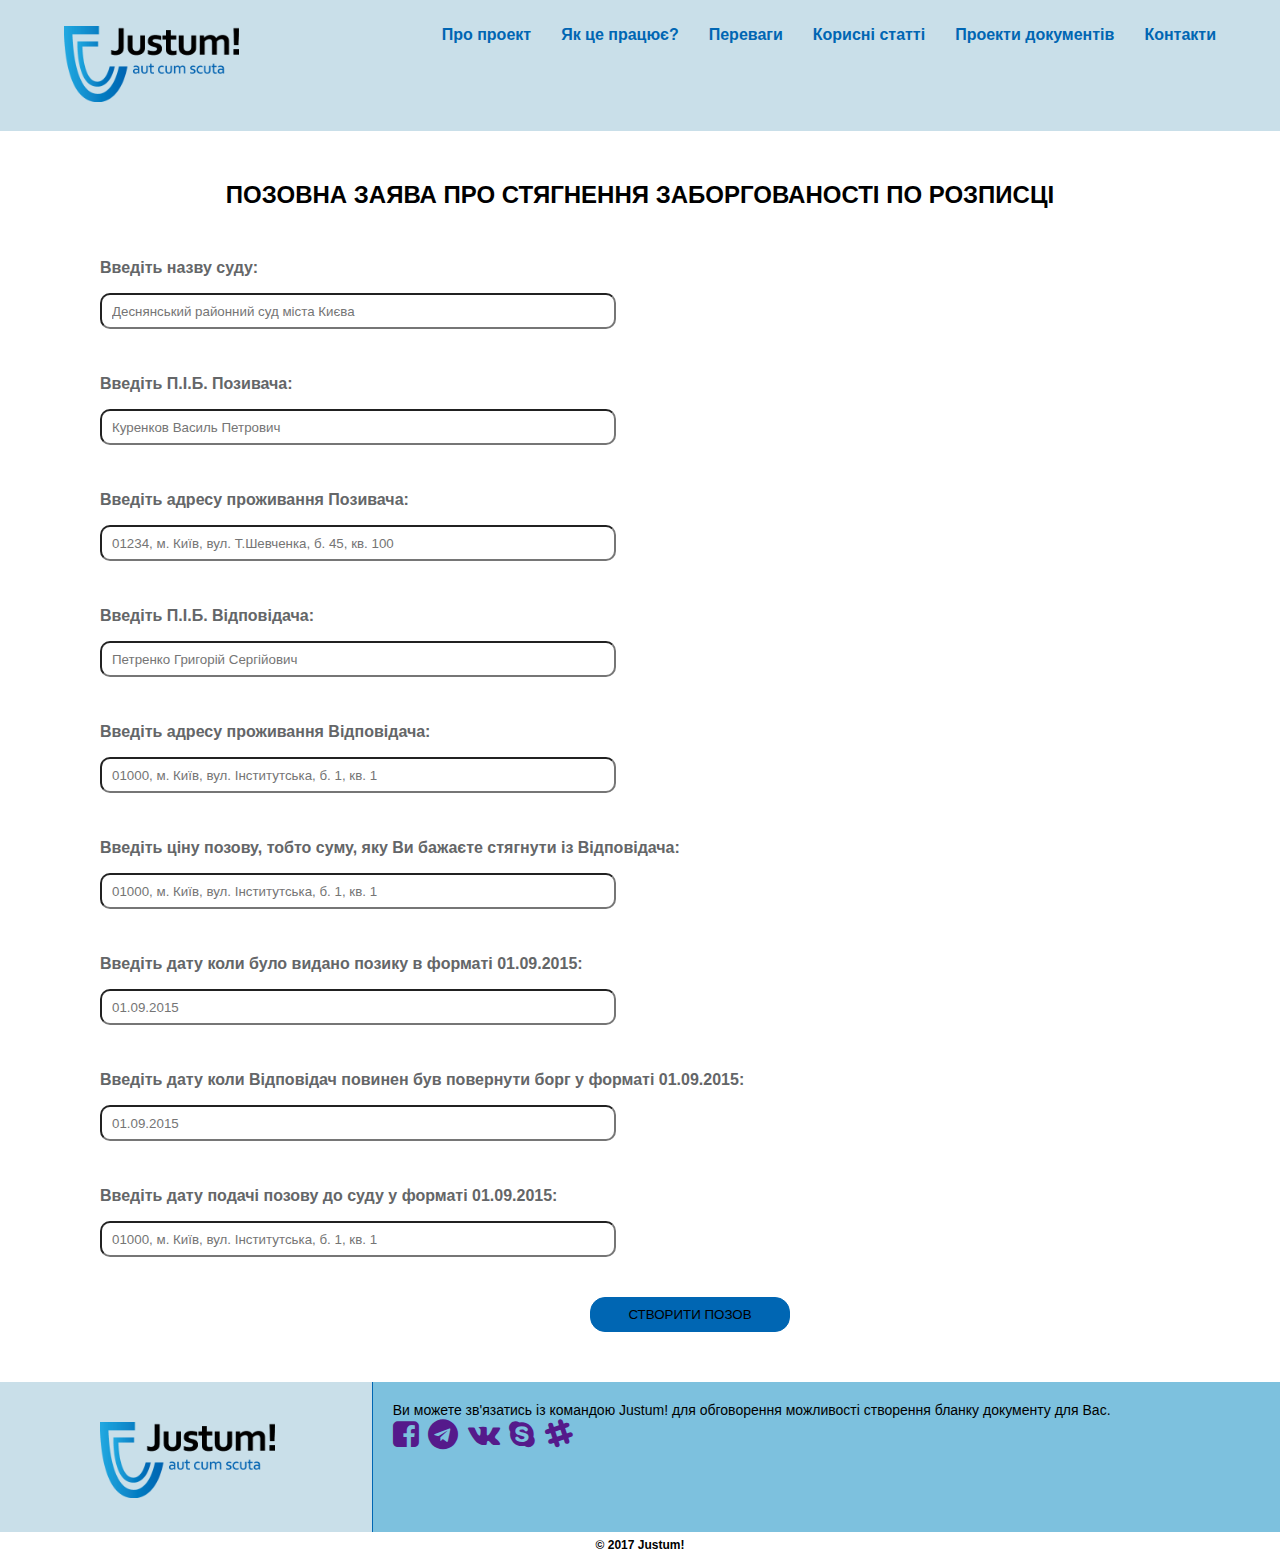
==== pageForm/indexDoc.html @ 39ac6e5e "First Commit" ====
<!DOCTYPE html>
<html lang="uk">
<head>
	<meta charset="UTF-8">
	<meta name="description" lang="uk" content="Justum! - складати позовні
	заяви це просто."> 
	<meta name="keywords" lang="uk" content=""> 
	<meta name="viewport" content="width=device-width, initial-scale=1.0"> 
	<link rel="stylesheet" href="style/styleDoc.css">
  <link rel="shortcut icon" href="/favicon.ico"> 
  <link rel="stylesheet" type="text/css" href="../fonts/icons/font-awesome-4.7.0/css/font-awesome.min.css">
	<title>Justum!</title>
</head>

<body>

	<div class="head-page__row-nav">

		<div class="head-page__logo">
			<img class="head-page__logo-img" src="../img/logo_justum.png">				
		</div>				

		<nav class="head-page__menu">
			<a class="head-page__menu-list" href="../index.html">
				<span class="head-page__menu-link">Про проект</span>			 
			</a>
			<a class="head-page__menu-list" href="../index.html">
				<span class="head-page__menu-link">Як це працює?</span>
			</a>
			<a class="head-page__menu-list" href="../index.html">
				<span class="head-page__menu-link">Переваги</span>
			</a>
			<a class="head-page__menu-list" href="../pageArticle/indexArticle.html">
				<span class="head-page__menu-link">Корисні статті</span>
			</a>
			<a class="head-page__menu-list" href="../pageList/indexList.html">
				<span class="head-page__menu-link">Проекти документів</span>
			</a>
			<a class="head-page__menu-list" href="../index.html">
				<span class="head-page__menu-link">Контакти</span>
			</a>	
		</nav>		

	</div>

	<h2 class="field-title">ПОЗОВНА ЗАЯВА ПРО СТЯГНЕННЯ ЗАБОРГОВАНОСТІ ПО РОЗПИСЦІ</h2>


	<form class="field-claim">

		<p class="field-court">Введіть назву суду:</p>
		<input class="field__input" type="text" name="court" placeholder="Деснянський районний суд міста Києва">

		<p class="field-plaintiff">Введіть П.І.Б. Позивача:</p>
		<input class="field__input" type="text" name="plaintiff" placeholder="Куренков Василь Петрович">
		
		<p class="field-plaintiffAdress">Введіть адресу проживання Позивача:</p>
		<input class="field__input" type="text" name="plaintiffAdress" placeholder="01234, м. Київ, вул. Т.Шевченка, б. 45, кв. 100">

		<p class="field-defendant">Введіть П.І.Б. Відповідача:</p>
		<input class="field__input" type="text" name="defendant" placeholder="Петренко Григорій Сергійович">

		<p class="field-defendantAdress">Введіть адресу проживання Відповідача:</p>
		<input class="field__input" type="text" name="defendantAdress" placeholder="01000, м. Київ, вул. Інститутська, б. 1, кв. 1">

		<p class="field-price">Введіть ціну позову, тобто суму, яку Ви бажаєте стягнути із Відповідача:</p>
		<input class="field__input" type="text" name="price" placeholder="01000, м. Київ, вул. Інститутська, б. 1, кв. 1">

		<p class="field-dataDebt">Введіть дату коли було видано позику в форматі 01.09.2015:</p>
		<input class="field__input" type="text" name="dataDebt" placeholder="01.09.2015">

		<p class="field-dataCred">Введіть дату коли Відповідач повинен був повернути борг у форматі 01.09.2015:</p>
		<input class="field__input" type="text" name="dataCred" placeholder="01.09.2015">

		<p class="field-dataNow">Введіть дату подачі позову до суду у форматі 01.09.2015:</p>
		<input class="field__input" type="text" name="dataNow" placeholder="01000, м. Київ, вул. Інститутська, б. 1, кв. 1">
		
		<div class="field__input-sub">
			<input class="field__input-submit" type="submit" name="create" value="СТВОРИТИ ПОЗОВ">
		</div>

	</form>


	<footer class="page-footer" id="bot">

	<div class="page-footer__logo"><img class="page-footer__logo-img" src="../img/logo_justum.png"></div>

	<div class="page-footer__row">

		<div class="page-footer__feedback">Ви можете зв'язатись із командою Justum! для обговорення можливості створення бланку документу для Вас.
		</div>

		<div class="page-footer__social-list">
			<a class="page-footer__social-list--link" href=""><i class="fa fa-facebook-square" aria-hidden="true"></i></a>
			<a class="page-footer__social-list--link" href=""><i class="fa fa-telegram" aria-hidden="true"></i></a>
			<a class="page-footer__social-list--link" href=""><i class="fa fa-vk" aria-hidden="true"></i></a>
			<a class="page-footer__social-list--link" href=""><i class="fa fa-skype" aria-hidden="true"></i></a>
			<a class="page-footer__social-list--link" href=""><i class="fa fa-slack" aria-hidden="true"></i></a>
		</div>

	</div>
	
</footer>

<div class="page-footer__copy">&copy 2017 Justum!</div>




<!-- СКРЫТЫЙ ДИВ С ИСКОМ -->


	<div class="claim-conteiner">

		<div class="head-claim">
			<p class="court">До: {court}</p>
			<p class="plaintiff">Позивач: {plaintiff}</p>
			<p class="plaintiff-adress">адреса: {plaintiffAdress}</p>
			<p class="defendant">Відповідач: {defendant}</p>
			<p class="defendant-adress">адреса: {defendantAdress}</p>
			<p class="price">Ціна позову: {price}</p>
		</div>

		<h1 class="claim-title">ПОЗОВНА ЗАЯВА</h1>
		<h2 class="claim-subtitle">про стягнення боргу за розпискою</h2>


		<p class="claim-text first-paragraph"> {dataDebt} року {defendant}, що мешкає за адресою:  {defendantAdress}, (надалі – «Відповідач») під розписку позичив у {plaintiff} (надалі – «Позивач») гроші у розмірі {price} строком до {dataCred} року.</p>

		<p class="claim-text second-paragraph">Відповідно до ст.ст. 1046, 1047 Цивільного кодексу України (надалі – ЦК України) за договором позики одна сторона (позикодавець) передає у власність другій стороні (позичальникові) грошові кошти або інші речі, визначені родовими ознаками, а позичальник зобов’язується повернути позикодавцеві таку ж суму грошових коштів (суму позики) або таку ж кількість речей того ж роду та такої ж якості. Договір позики є укладеним з моменту передання грошей або інших речей, визначених родовими ознаками. На підтвердження укладення договору позики та його умов може бути представлена розписка позичальника або інший документ, який посвідчує передання йому позикодавцем визначеної грошової суми або визначеної кількості речей.</p>

		<p class="claim-text third-paragraph">П.1 статті 1049 діючого Цивільного кодексу України, передбачено, що Позичальник зобов’язаний повернути позикодавцеві позику (грошові кошти у такій самій сумі, що були передані йому позикодавцем) у строк та в порядку, що встановлені договором.</p>

		<p class="claim-text fourth-paragraph">До сьогоднішнього часу Відповідач ухиляється від повернення суми боргу, чим порушив взяті на себе зобов’язання.</p>

		<p class="claim-text fifth-paragraph">Відповідно до статей 525 та 526 Цивільного кодексу України зобов’язання мають виконуватися належним чином відповідно до умов позики та Цивільного кодексу, інших актів цивільного законодавства, а при відсутності таких умов та вимог відповідно до звичаїв ділового обороту або інших вимог, що звичайно ставляться. Одностороння відмова від зобов’язання або одностороння зміна його умов не допускається.</p>

		<p class="claim-text sixth-paragraph">Зазначені обставини підтверджуються доказами, які додаються.</p>

		<p class="claim-text seventh-paragraph">Враховуючи вищезазначене, а також керуючись ст. ст. 526, 536, 625, 1049, 1050 Цивільного кодексу України, ст.3, ч. 1 ст. 88, п. 7 ч. 6 ст. 130, ч. 1, 3 ст. 151, п. 1 ч. 1 ст. 152 ЦПК України,</p>

		<h2 class="claim-request">ПРОШУ СУД:</h2>

		<p class="claim-request__li">1. Стягнути з {defendant} на користь {plaintiff} борг у сумі  гривень.</p>

		<p class="claim-request__li">2. Стягнути з {defendant} на користь {plaintiff} сплачену суму судового збору.</p>

		<p class="claim-add">ДОДАТКИ:</p>
		<ol class="claim-add__list">
			<li class="claim-add__li">Докази оплати судового збору.</li>
			<li class="claim-add__li">Копія поспорту Позивача.</li>
			<li class="claim-add__li">Копія розписки.</li>			
		</ol>

		<p class="claim__signature"><span class="claim__data-now">{dataNow}</span> _________________<span class="claim__plaintiff">{plaintiff}</span>
		</p>
	</div>



<script type="text/javascript">
	const getTemplate = function(template, data) {
    return template.replace(/{(\w+?)}/gi, function(fullMatch, param) {
        return param in data ? data[param] : fullMatch;
    });
}
</script>
</body>
</html>
---- pageForm/style/styleDoc.css ----
@font-face {
	 font-family: 'Lato', sans-serif; 
   src: url(../fonts/font/Lato-Black.ttf);
}

body {	
	margin: 0;
	font-family: 'Lato', sans-serif;
	font-size: 16px;
	font-weight: bold;
}

/*  */

.claim-conteiner { display: none; }

.claim-conteiner {	margin: 0 50px;	}

.head-claim {		padding-left: 60%;	}

.claim-title,
.claim-subtitle,
.claim-request { text-align: center; }

.claim-text,
.claim__signature { text-align: justify; }


/* ШАПКА СТРАНИЦЫ */

.head-page__row-nav {
	display: flex;
	flex-wrap: wrap;
	padding: 2% 5%;
	height: 80px;
	background-color: #c9dfe9;	
}

.head-page__logo {
	flex: 1 5 30%;		
	animation: fadeInLeft 1s ease-in-out;
}

@keyframes fadeInLeft {
  from {
    opacity: 0;
    transform: translate3d(-100%, 0, 0);
  }

  to {
    opacity: 1;
    transform: none;
  }
}

.head-page__logo-img {
	width: 175px;
}

.head-page__menu {
	flex: 1 1 35%;
	display: flex;		
	flex-wrap: nowrap;
	animation: fadeInRight 1s ease-in-out;
}

@keyframes fadeInRight {
  from {
    opacity: 0;
    transform: translate3d(100%, 0, 0);
  }

  to {
    opacity: 1;
    transform: none;
  }
}

.head-page__menu-list {
	float: left;  
	margin-right: 30px;
	text-decoration: none;
	white-space: nowrap;	
}

.head-page__menu-link {
	color: #0066b3;
	border-bottom: 2px solid transparent;	
	transition: border-bottom .5s;
}

.head-page__menu-link:hover {
	border-bottom-color: #0066b3;
}

.head-page__menu :last-child {
	margin-right: 0;
}



/* ФОРМА ЗАПОЛНЕНИЯ */

.field-title {
	margin-top: 50px; 
	text-align: center;
}

.field-claim {
	color: #646668;
	margin: 50px 0 50px 100px; 
}

.field__input {
 	width: 500px;
 	height: 30px;
 	border-radius: 10px;
 	margin-bottom: 30px;
 	padding-left: 10px;  
}

.field__input-sub {
	text-align: center;
	margin-top: 10px; 	
}

.field__input-submit {
	border: 1px solid #0066b3;
	border-radius: 15px; 
	background-color: #0066b3;
	width: 200px;
	height: 35px;
}


/* PAGE-FOOTER */

.page-footer {
	display: flex;
	height: 150px;
	background-color: #c9dfe9;
	
}

.page-footer__logo {
	flex: 1 1 30%;
	border-right: 1px solid #0066b3;
}

.page-footer__logo-img {
	width: 175px;
	margin: 40px 0 30px 100px;
}

.page-footer__row {
	flex: 1 1 70%;
	display: flex;
	flex-direction: column;
	padding: 20px;
	background-color: #7dc1de; 
}

.page-footer__feedback {
	font-weight: 300;
	font-size: 14px;	
}

.page-footer__social-list--link {
	font-size: 30px;
	margin-right: 5px;	
}

.page-footer__copy {
	height: 24px;	
	font-size: 12px;	
	text-align: center;
	padding-top: 6px;
}
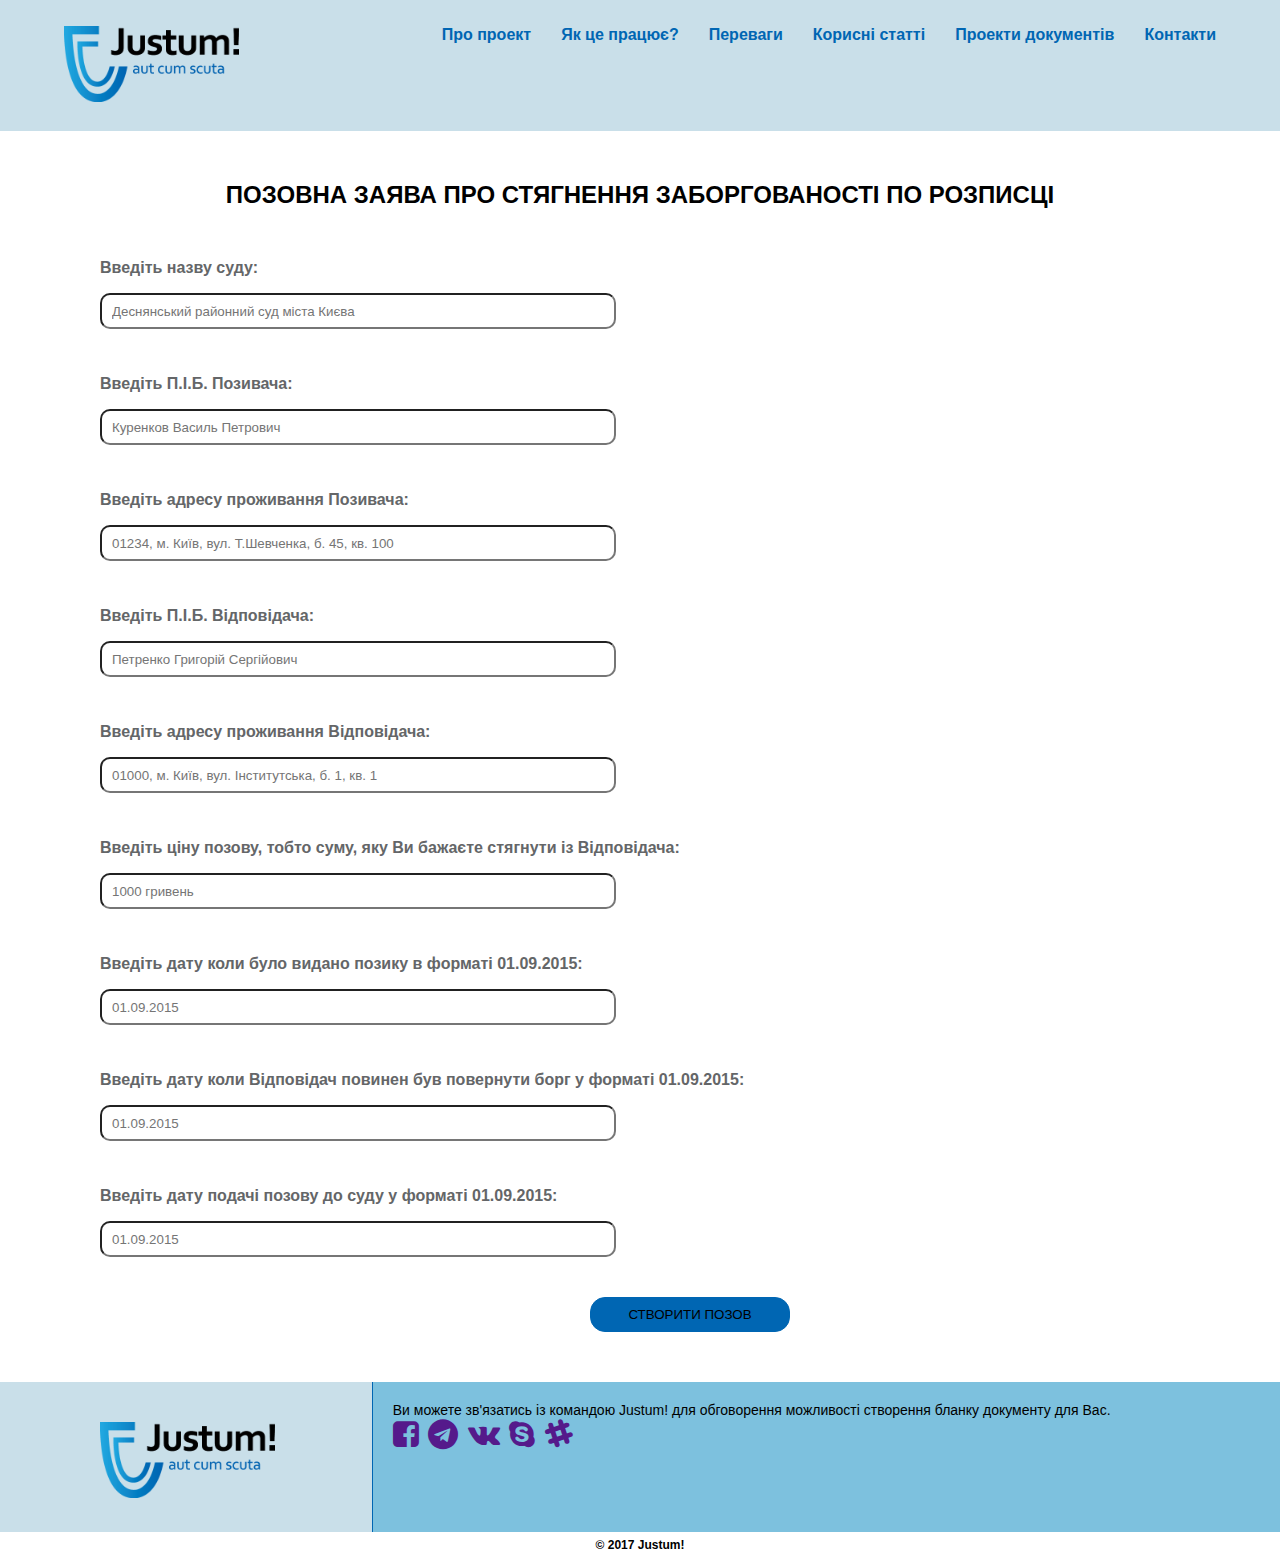
==== commit a7e9bdf1: "маленькая доработка формы" ====
--- a/pageForm/indexDoc.html
+++ b/pageForm/indexDoc.html
@@ -13,158 +13,194 @@
 </head>
 
 <body>
-
-	<div class="head-page__row-nav">
-
-		<div class="head-page__logo">
-			<img class="head-page__logo-img" src="../img/logo_justum.png">				
-		</div>				
-
-		<nav class="head-page__menu">
-			<a class="head-page__menu-list" href="../index.html">
-				<span class="head-page__menu-link">Про проект</span>			 
-			</a>
-			<a class="head-page__menu-list" href="../index.html">
-				<span class="head-page__menu-link">Як це працює?</span>
-			</a>
-			<a class="head-page__menu-list" href="../index.html">
-				<span class="head-page__menu-link">Переваги</span>
-			</a>
-			<a class="head-page__menu-list" href="../pageArticle/indexArticle.html">
-				<span class="head-page__menu-link">Корисні статті</span>
-			</a>
-			<a class="head-page__menu-list" href="../pageList/indexList.html">
-				<span class="head-page__menu-link">Проекти документів</span>
-			</a>
-			<a class="head-page__menu-list" href="../index.html">
-				<span class="head-page__menu-link">Контакти</span>
-			</a>	
-		</nav>		
-
-	</div>
-
-	<h2 class="field-title">ПОЗОВНА ЗАЯВА ПРО СТЯГНЕННЯ ЗАБОРГОВАНОСТІ ПО РОЗПИСЦІ</h2>
-
-
-	<form class="field-claim">
-
-		<p class="field-court">Введіть назву суду:</p>
-		<input class="field__input" type="text" name="court" placeholder="Деснянський районний суд міста Києва">
-
-		<p class="field-plaintiff">Введіть П.І.Б. Позивача:</p>
-		<input class="field__input" type="text" name="plaintiff" placeholder="Куренков Василь Петрович">
-		
-		<p class="field-plaintiffAdress">Введіть адресу проживання Позивача:</p>
-		<input class="field__input" type="text" name="plaintiffAdress" placeholder="01234, м. Київ, вул. Т.Шевченка, б. 45, кв. 100">
-
-		<p class="field-defendant">Введіть П.І.Б. Відповідача:</p>
-		<input class="field__input" type="text" name="defendant" placeholder="Петренко Григорій Сергійович">
-
-		<p class="field-defendantAdress">Введіть адресу проживання Відповідача:</p>
-		<input class="field__input" type="text" name="defendantAdress" placeholder="01000, м. Київ, вул. Інститутська, б. 1, кв. 1">
-
-		<p class="field-price">Введіть ціну позову, тобто суму, яку Ви бажаєте стягнути із Відповідача:</p>
-		<input class="field__input" type="text" name="price" placeholder="01000, м. Київ, вул. Інститутська, б. 1, кв. 1">
-
-		<p class="field-dataDebt">Введіть дату коли було видано позику в форматі 01.09.2015:</p>
-		<input class="field__input" type="text" name="dataDebt" placeholder="01.09.2015">
-
-		<p class="field-dataCred">Введіть дату коли Відповідач повинен був повернути борг у форматі 01.09.2015:</p>
-		<input class="field__input" type="text" name="dataCred" placeholder="01.09.2015">
-
-		<p class="field-dataNow">Введіть дату подачі позову до суду у форматі 01.09.2015:</p>
-		<input class="field__input" type="text" name="dataNow" placeholder="01000, м. Київ, вул. Інститутська, б. 1, кв. 1">
-		
-		<div class="field__input-sub">
-			<input class="field__input-submit" type="submit" name="create" value="СТВОРИТИ ПОЗОВ">
+	<div class="conteiner">
+		<div class="head-page__row-nav">
+			<div class="head-page__logo">
+				<img class="head-page__logo-img" src="../img/logo_justum.png">				
+			</div>
+			<nav class="head-page__menu">
+				<a class="head-page__menu-list" href="../index.html">
+					<span class="head-page__menu-link">Про проект</span>			 
+				</a>
+				<a class="head-page__menu-list" href="../index.html">
+					<span class="head-page__menu-link">Як це працює?</span>
+				</a>
+				<a class="head-page__menu-list" href="../index.html">
+					<span class="head-page__menu-link">Переваги</span>
+				</a>
+				<a class="head-page__menu-list" href="../pageArticle/indexArticle.html">
+					<span class="head-page__menu-link">Корисні статті</span>
+				</a>
+				<a class="head-page__menu-list" href="../pageList/indexList.html">
+					<span class="head-page__menu-link">Проекти документів</span>
+				</a>
+				<a class="head-page__menu-list" href="../index.html">
+					<span class="head-page__menu-link">Контакти</span>
+				</a>	
+			</nav>		
 		</div>
-
-	</form>
-
-
-	<footer class="page-footer" id="bot">
-
-	<div class="page-footer__logo"><img class="page-footer__logo-img" src="../img/logo_justum.png"></div>
-
-	<div class="page-footer__row">
-
-		<div class="page-footer__feedback">Ви можете зв'язатись із командою Justum! для обговорення можливості створення бланку документу для Вас.
-		</div>
-
-		<div class="page-footer__social-list">
-			<a class="page-footer__social-list--link" href=""><i class="fa fa-facebook-square" aria-hidden="true"></i></a>
-			<a class="page-footer__social-list--link" href=""><i class="fa fa-telegram" aria-hidden="true"></i></a>
-			<a class="page-footer__social-list--link" href=""><i class="fa fa-vk" aria-hidden="true"></i></a>
-			<a class="page-footer__social-list--link" href=""><i class="fa fa-skype" aria-hidden="true"></i></a>
-			<a class="page-footer__social-list--link" href=""><i class="fa fa-slack" aria-hidden="true"></i></a>
-		</div>
-
+		<h2 class="field-title">ПОЗОВНА ЗАЯВА ПРО СТЯГНЕННЯ ЗАБОРГОВАНОСТІ ПО РОЗПИСЦІ</h2>
+		<form class="field-claim">
+			<p class="field-court">Введіть назву суду:</p>
+			<input class="field__input" type="text" id="court" value='' placeholder="Деснянський районний суд міста Києва">
+			<p class="field-plaintiff">Введіть П.І.Б. Позивача:</p>
+			<input class="field__input" type="text" id="plaintiff" value='' placeholder="Куренков Василь Петрович">			
+			<p class="field-plaintiffAdress">Введіть адресу проживання Позивача:</p>
+			<input class="field__input" type="text" id="plaintAdress" value='' placeholder="01234, м. Київ, вул. Т.Шевченка, б. 45, кв. 100">
+			<p class="field-defendant">Введіть П.І.Б. Відповідача:</p>
+			<input class="field__input" type="text" id="defendant" value='' placeholder="Петренко Григорій Сергійович">
+			<p class="field-defendantAdress">Введіть адресу проживання Відповідача:</p>
+			<input class="field__input" type="text" id="defendAdres" value='' placeholder="01000, м. Київ, вул. Інститутська, б. 1, кв. 1">
+			<p class="field-price">Введіть ціну позову, тобто суму, яку Ви бажаєте стягнути із Відповідача:</p>
+			<input class="field__input" type="text" id="price" value='' placeholder="1000 гривень">
+			<p class="field-dataDebt">Введіть дату коли було видано позику в форматі 01.09.2015:</p>
+			<input class="field__input" type="text" id="dataDebt" value='' placeholder="01.09.2015">
+			<p class="field-dataCred">Введіть дату коли Відповідач повинен був повернути борг у форматі 01.09.2015:</p>
+			<input class="field__input" type="text" id="dataCred" value='' placeholder="01.09.2015">
+			<p class="field-dataNow">Введіть дату подачі позову до суду у форматі 01.09.2015:</p>
+			<input class="field__input" type="text" id="dataNow" value='' placeholder="01.09.2015">			
+			<div class="field__input-sub">
+				<input class="field__input-submit" type="submit" name="create" value="СТВОРИТИ ПОЗОВ">
+			</div>
+		</form>
+		<footer class="page-footer" id="bot">
+			<div class="page-footer__logo"><img class="page-footer__logo-img" src="../img/logo_justum.png"></div>
+			<div class="page-footer__row">
+				<div class="page-footer__feedback">Ви можете зв'язатись із командою Justum! для обговорення можливості створення бланку документу для Вас.
+				</div>
+				<div class="page-footer__social-list">
+					<a class="page-footer__social-list--link" href=""><i class="fa fa-facebook-square" aria-hidden="true"></i></a>
+					<a class="page-footer__social-list--link" href=""><i class="fa fa-telegram" aria-hidden="true"></i></a>
+					<a class="page-footer__social-list--link" href=""><i class="fa fa-vk" aria-hidden="true"></i></a>
+					<a class="page-footer__social-list--link" href=""><i class="fa fa-skype" aria-hidden="true"></i></a>
+					<a class="page-footer__social-list--link" href=""><i class="fa fa-slack" aria-hidden="true"></i></a>
+				</div>
+			</div>
+		</footer>
+		<div class="page-footer__copy">&copy 2017 Justum!</div>
 	</div>
 	
-</footer>
-
-<div class="page-footer__copy">&copy 2017 Justum!</div>
-
-
-
 
 <!-- СКРЫТЫЙ ДИВ С ИСКОМ -->
 
 
-	<div class="claim-conteiner">
-
+	<div class="claim-conteiner invisible">
 		<div class="head-claim">
-			<p class="court">До: {court}</p>
-			<p class="plaintiff">Позивач: {plaintiff}</p>
-			<p class="plaintiff-adress">адреса: {plaintiffAdress}</p>
-			<p class="defendant">Відповідач: {defendant}</p>
-			<p class="defendant-adress">адреса: {defendantAdress}</p>
-			<p class="price">Ціна позову: {price}</p>
+			<p class="court  enter">До: court</p>
+			<p class="plaintiff  enter">Позивач: plaintiff</p>
+			<p class="plaintiff-adress  enter">адреса: plaintadress</p>
+			<p class="defendant  enter">Відповідач: defendant</p>
+			<p class="defendant-adress  enter">адреса: defendadres</p>
+			<p class="price  enter">Ціна позову: price</p>
 		</div>
-
 		<h1 class="claim-title">ПОЗОВНА ЗАЯВА</h1>
 		<h2 class="claim-subtitle">про стягнення боргу за розпискою</h2>
-
-
-		<p class="claim-text first-paragraph"> {dataDebt} року {defendant}, що мешкає за адресою:  {defendantAdress}, (надалі – «Відповідач») під розписку позичив у {plaintiff} (надалі – «Позивач») гроші у розмірі {price} строком до {dataCred} року.</p>
-
-		<p class="claim-text second-paragraph">Відповідно до ст.ст. 1046, 1047 Цивільного кодексу України (надалі – ЦК України) за договором позики одна сторона (позикодавець) передає у власність другій стороні (позичальникові) грошові кошти або інші речі, визначені родовими ознаками, а позичальник зобов’язується повернути позикодавцеві таку ж суму грошових коштів (суму позики) або таку ж кількість речей того ж роду та такої ж якості. Договір позики є укладеним з моменту передання грошей або інших речей, визначених родовими ознаками. На підтвердження укладення договору позики та його умов може бути представлена розписка позичальника або інший документ, який посвідчує передання йому позикодавцем визначеної грошової суми або визначеної кількості речей.</p>
-
-		<p class="claim-text third-paragraph">П.1 статті 1049 діючого Цивільного кодексу України, передбачено, що Позичальник зобов’язаний повернути позикодавцеві позику (грошові кошти у такій самій сумі, що були передані йому позикодавцем) у строк та в порядку, що встановлені договором.</p>
-
-		<p class="claim-text fourth-paragraph">До сьогоднішнього часу Відповідач ухиляється від повернення суми боргу, чим порушив взяті на себе зобов’язання.</p>
-
-		<p class="claim-text fifth-paragraph">Відповідно до статей 525 та 526 Цивільного кодексу України зобов’язання мають виконуватися належним чином відповідно до умов позики та Цивільного кодексу, інших актів цивільного законодавства, а при відсутності таких умов та вимог відповідно до звичаїв ділового обороту або інших вимог, що звичайно ставляться. Одностороння відмова від зобов’язання або одностороння зміна його умов не допускається.</p>
-
-		<p class="claim-text sixth-paragraph">Зазначені обставини підтверджуються доказами, які додаються.</p>
-
-		<p class="claim-text seventh-paragraph">Враховуючи вищезазначене, а також керуючись ст. ст. 526, 536, 625, 1049, 1050 Цивільного кодексу України, ст.3, ч. 1 ст. 88, п. 7 ч. 6 ст. 130, ч. 1, 3 ст. 151, п. 1 ч. 1 ст. 152 ЦПК України,</p>
-
+		<p class="claim-text  enter"> dataDebt року defendant, що мешкає за адресою:  defendadres, (надалі – «Відповідач») під розписку позичив у plaintiff (надалі – «Позивач») гроші у розмірі price строком до dataCred року.</p>
+		<p class="claim-text">Відповідно до ст.ст. 1046, 1047 Цивільного кодексу України (надалі – ЦК України) за договором позики одна сторона (позикодавець) передає у власність другій стороні (позичальникові) грошові кошти або інші речі, визначені родовими ознаками, а позичальник зобов’язується повернути позикодавцеві таку ж суму грошових коштів (суму позики) або таку ж кількість речей того ж роду та такої ж якості. Договір позики є укладеним з моменту передання грошей або інших речей, визначених родовими ознаками. На підтвердження укладення договору позики та його умов може бути представлена розписка позичальника або інший документ, який посвідчує передання йому позикодавцем визначеної грошової суми або визначеної кількості речей.</p>
+		<p class="claim-text">П.1 статті 1049 діючого Цивільного кодексу України, передбачено, що Позичальник зобов’язаний повернути позикодавцеві позику (грошові кошти у такій самій сумі, що були передані йому позикодавцем) у строк та в порядку, що встановлені договором.</p>
+		<p class="claim-text">До сьогоднішнього часу Відповідач ухиляється від повернення суми боргу, чим порушив взяті на себе зобов’язання.</p>
+		<p class="claim-text">Відповідно до статей 525 та 526 Цивільного кодексу України зобов’язання мають виконуватися належним чином відповідно до умов позики та Цивільного кодексу, інших актів цивільного законодавства, а при відсутності таких умов та вимог відповідно до звичаїв ділового обороту або інших вимог, що звичайно ставляться. Одностороння відмова від зобов’язання або одностороння зміна його умов не допускається.</p>
+		<p class="claim-text">Зазначені обставини підтверджуються доказами, які додаються.</p>
+		<p class="claim-text">Враховуючи вищезазначене, а також керуючись ст. ст. 526, 536, 625, 1049, 1050 Цивільного кодексу України, ст.3, ч. 1 ст. 88, п. 7 ч. 6 ст. 130, ч. 1, 3 ст. 151, п. 1 ч. 1 ст. 152 ЦПК України,</p>
 		<h2 class="claim-request">ПРОШУ СУД:</h2>
-
-		<p class="claim-request__li">1. Стягнути з {defendant} на користь {plaintiff} борг у сумі  гривень.</p>
-
-		<p class="claim-request__li">2. Стягнути з {defendant} на користь {plaintiff} сплачену суму судового збору.</p>
-
+		<p class="claim-request__li  enter">1. Стягнути з defendant на користь plaintiff борг у сумі price гривень.</p>
+		<p class="claim-request__li  enter">2. Стягнути з defendant на користь plaintiff сплачену суму судового збору.</p>
 		<p class="claim-add">ДОДАТКИ:</p>
-		<ol class="claim-add__list">
+		<ol class="claim-add__list"> 
 			<li class="claim-add__li">Докази оплати судового збору.</li>
 			<li class="claim-add__li">Копія поспорту Позивача.</li>
 			<li class="claim-add__li">Копія розписки.</li>			
 		</ol>
-
-		<p class="claim__signature"><span class="claim__data-now">{dataNow}</span> _________________<span class="claim__plaintiff">{plaintiff}</span>
+		<p class="claim__signature  enter"><span class="claim__data-now  enter">dataNow</span> _________________<span class="claim__plaintiff  enter">plaintiff</span>
 		</p>
 	</div>
-
-
-
-<script type="text/javascript">
-	const getTemplate = function(template, data) {
-    return template.replace(/{(\w+?)}/gi, function(fullMatch, param) {
-        return param in data ? data[param] : fullMatch;
-    });
-}
+	<script type="text/javascript">
+		let form = document.querySelector("form");
+		let getWord = document.getElementsByClassName('enter');
+		let content = document.querySelector(".conteiner");	
+		let claim = document.querySelector(".invisible");
+
+
+		form.addEventListener("submit", function(event) {
+			setTemplateCourt();    
+			setTemplatePlaintiff();
+			setTemplatePlaintAdress();
+			setTemplateDefendant();
+			setTemplateDefendAdres();
+			setTemplatePrice();
+			setTemplateDataDebt();
+			setTemplateDataCred();
+			setTemplateDataNow();
+
+
+			content.classList.toggle("invisible");
+			claim.classList.toggle("invisible");
+
+			event.preventDefault();
+		});
+
+		function setTemplateCourt() {
+			let court = document.getElementById('court').value;    
+			for(let i = 0; i < getWord.length; i++) {
+				getWord[i].innerHTML = getWord[i].innerHTML.replace(/court/g, court);        
+			}
+		}
+
+		function setTemplatePlaintiff() {
+			let plaintiff = document.getElementById('plaintiff').value;    
+			for(let i = 0; i < getWord.length; i++) {
+				getWord[i].innerHTML = getWord[i].innerHTML.replace(/plaintiff/g, plaintiff);        
+			}
+		}
+
+		function setTemplatePlaintAdress() {
+			let plaintAdress = document.getElementById('plaintAdress').value;    
+			for(let i = 0; i < getWord.length; i++) {
+				getWord[i].innerHTML = getWord[i].innerHTML.replace(/plaintadress/g, plaintAdress);        
+			}
+		}
+
+		function setTemplateDefendant() {
+			let defendant = document.getElementById('defendant').value;    
+			for(let i = 0; i < getWord.length; i++) {
+				getWord[i].innerHTML = getWord[i].innerHTML.replace(/defendant/g, defendant);        
+			}
+		}
+
+		function setTemplateDefendAdres() {
+			let defendAdres = document.getElementById('defendAdres').value;    
+			for(let i = 0; i < getWord.length; i++) {
+				getWord[i].innerHTML = getWord[i].innerHTML.replace(/defendadres/g, defendAdres);        
+			}
+		}
+
+		function setTemplatePrice() {
+			let price = document.getElementById('price').value;    
+			for(let i = 0; i < getWord.length; i++) {
+				getWord[i].innerHTML = getWord[i].innerHTML.replace(/price/g, price);        
+			}
+		}
+
+		function setTemplateDataDebt() {
+			let dataDebt = document.getElementById('dataDebt').value;    
+			for(let i = 0; i < getWord.length; i++) {
+				getWord[i].innerHTML = getWord[i].innerHTML.replace(/dataDebt/g, dataDebt);        
+			}
+		}
+
+		function setTemplateDataCred() {
+			let dataCred = document.getElementById('dataCred').value;    
+			for(let i = 0; i < getWord.length; i++) {
+				getWord[i].innerHTML = getWord[i].innerHTML.replace(/dataCred/g, dataCred);        
+			}
+		}
+
+		function setTemplateDataNow() {
+			let dataNow = document.getElementById('dataNow').value;    
+			for(let i = 0; i < getWord.length; i++) {
+				getWord[i].innerHTML = getWord[i].innerHTML.replace(/dataNow/g, dataNow);        
+			}
+		}
 </script>
 </body>
 </html>--- a/pageForm/style/styleDoc.css
+++ b/pageForm/style/styleDoc.css
@@ -12,7 +12,7 @@
 
 /*  */
 
-.claim-conteiner { display: none; }
+.invisible { display: none; }
 
 .claim-conteiner {	margin: 0 50px;	}
 
